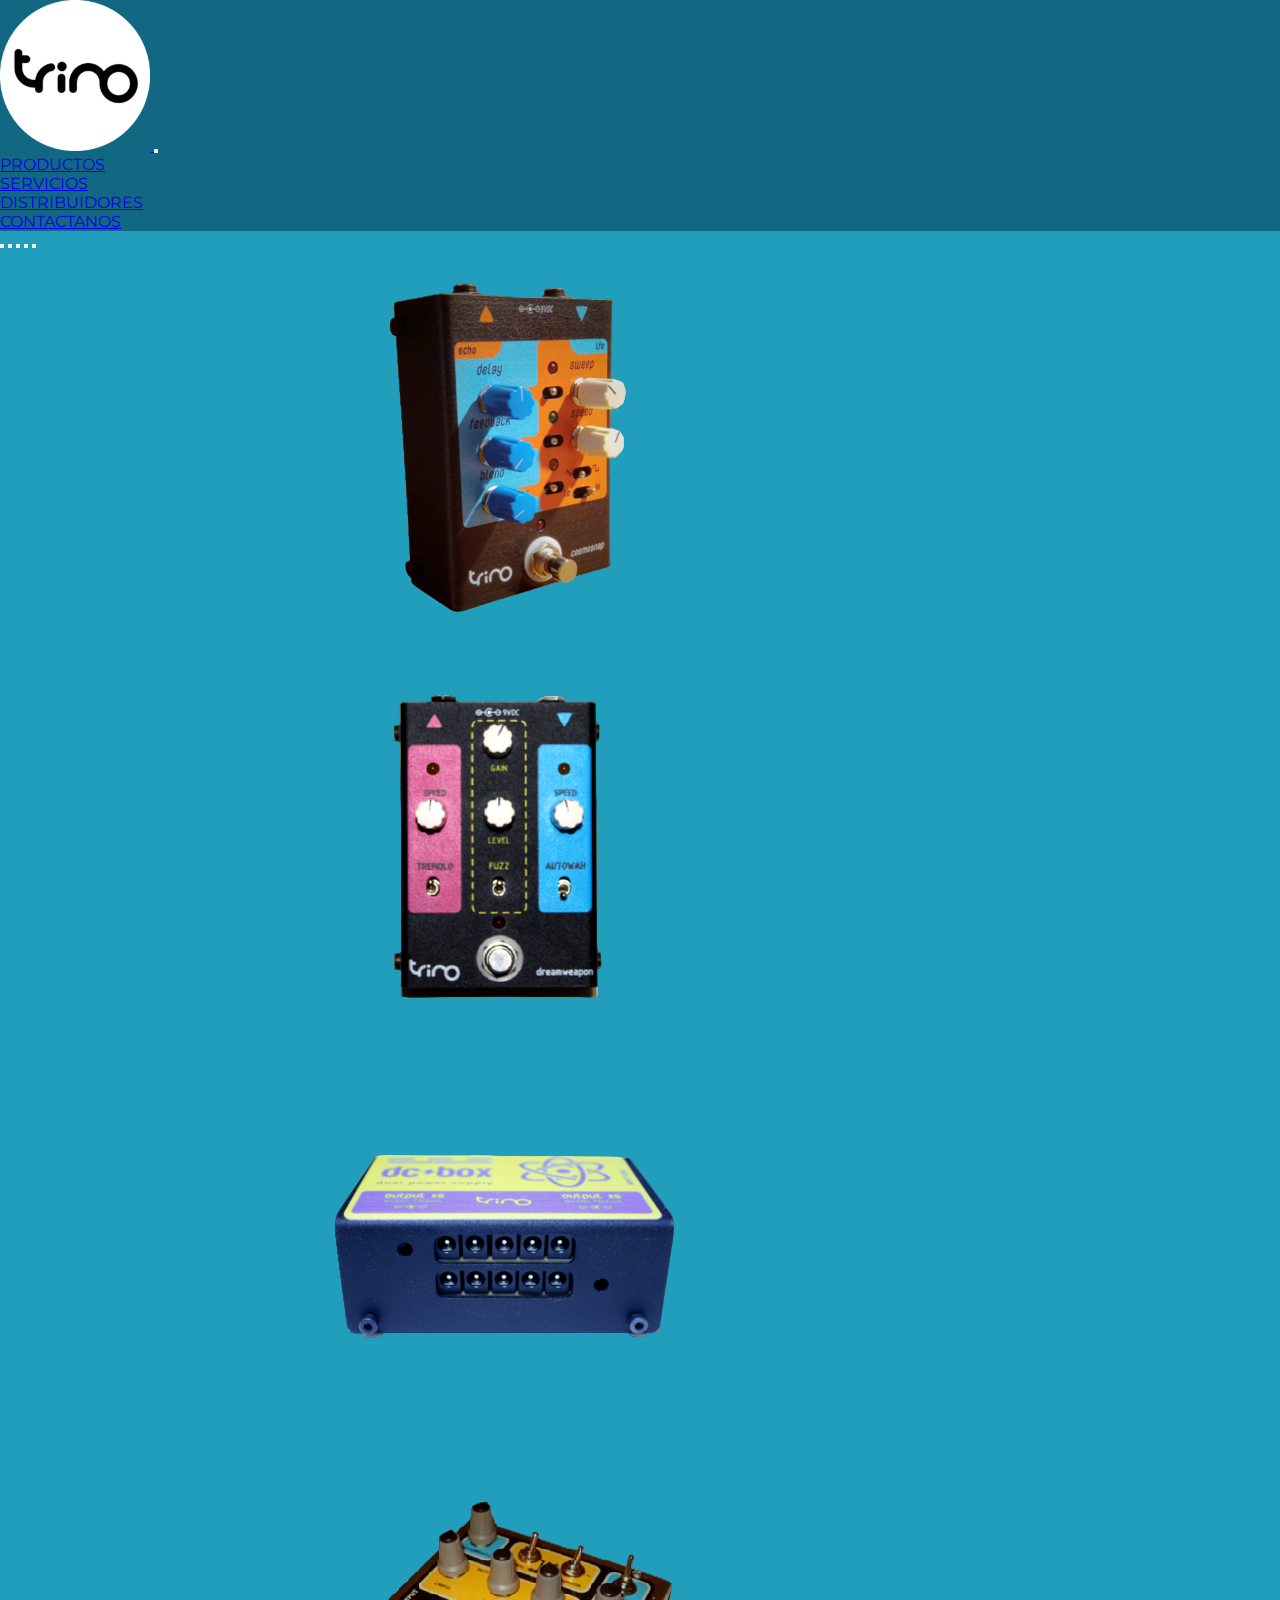
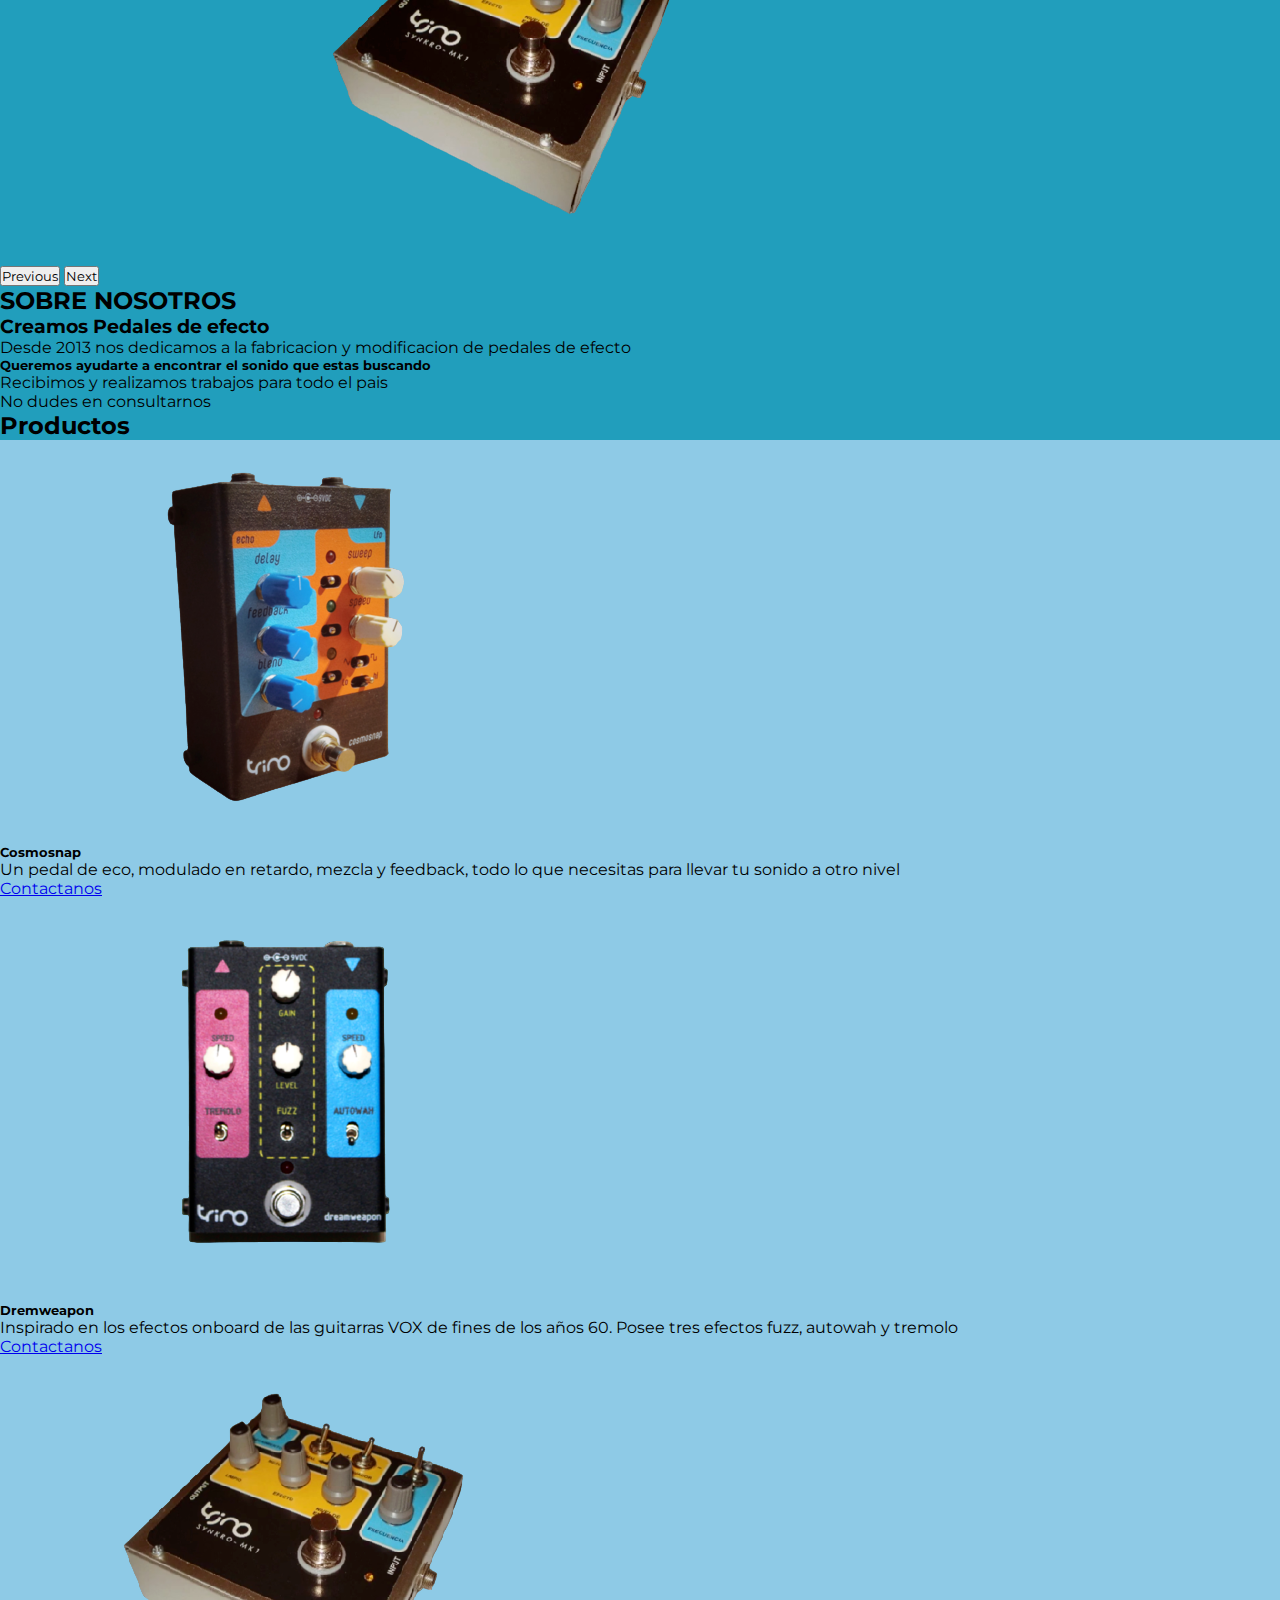
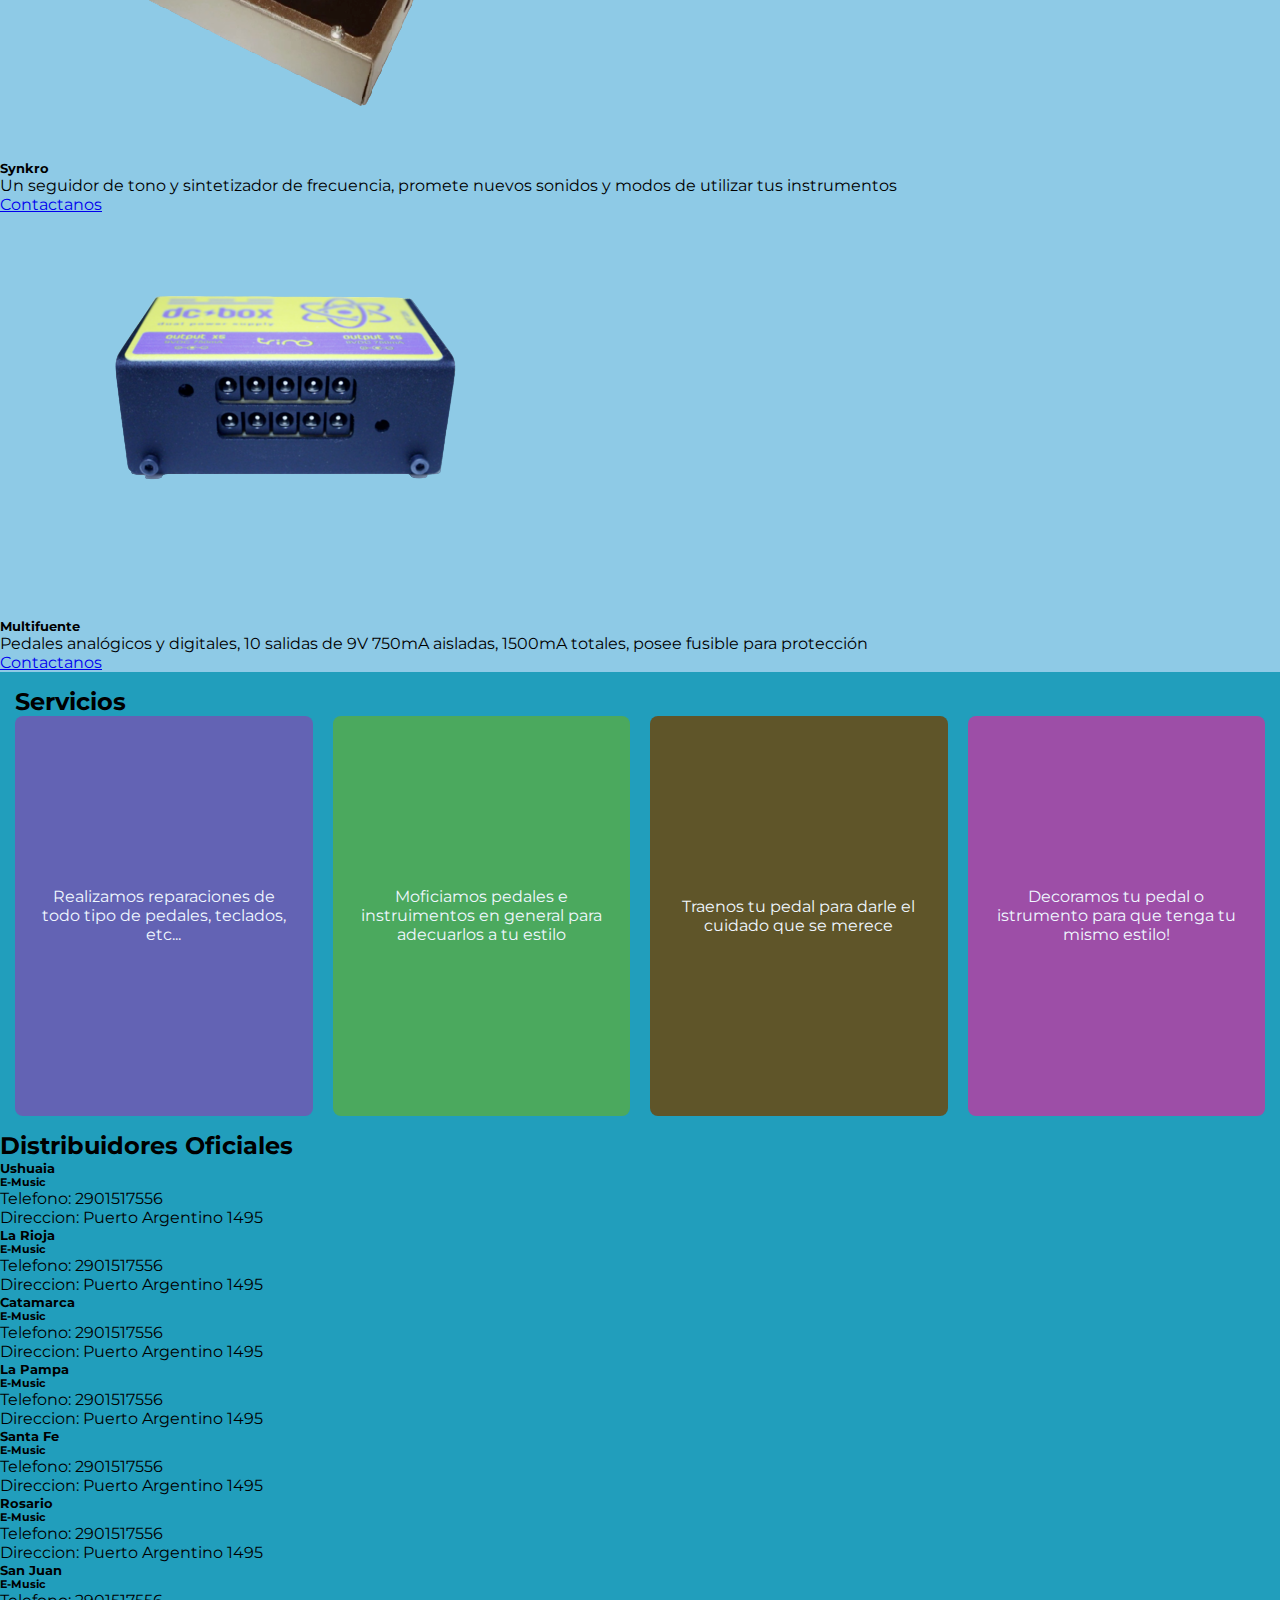
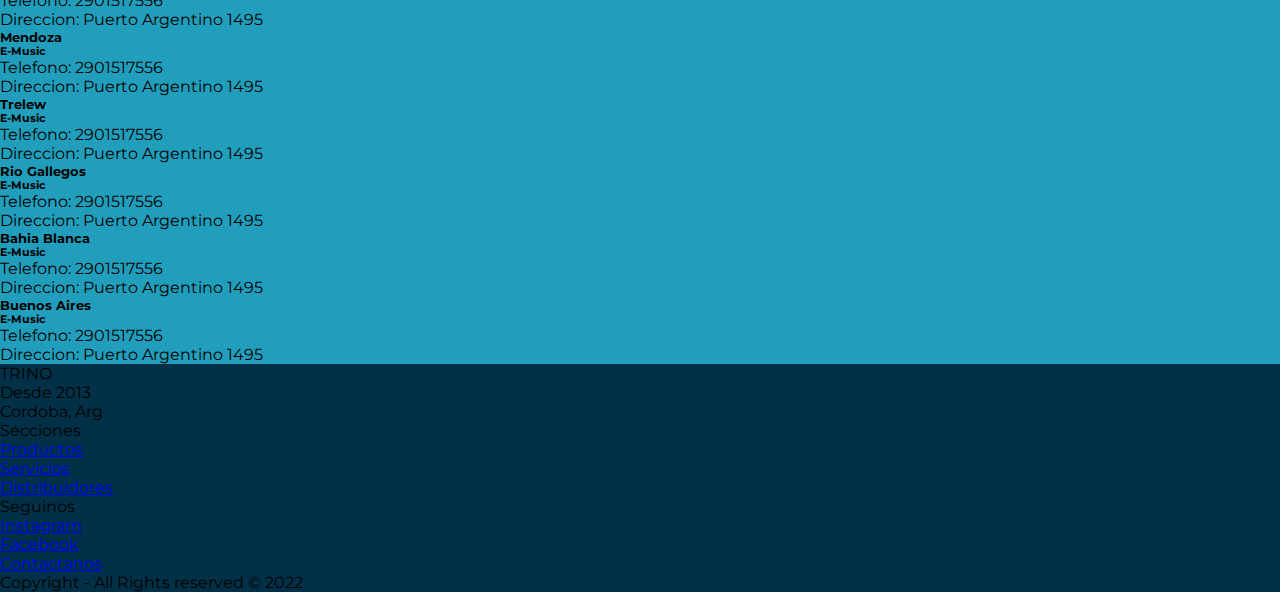
==== index.html @ 839ce7bb "Pre Entrega 2" ====
<!DOCTYPE html>
<html lang="en">
<head>
    <meta charset="UTF-8">
    <meta http-equiv="X-UA-Compatible" content="IE=edge">
    <meta name="viewport" content="width=device-width, initial-scale=1.0">
    <link rel="shortcut icon" href="./img/trino.ico" type="image/x-icon">
    <link href="https://cdn.jsdelivr.net/npm/bootstrap@5.2.3/dist/css/bootstrap.min.css" rel="stylesheet" integrity="sha384-rbsA2VBKQhggwzxH7pPCaAqO46MgnOM80zW1RWuH61DGLwZJEdK2Kadq2F9CUG65" crossorigin="anonymous">
    <link rel="stylesheet" href="https://cdnjs.cloudflare.com/ajax/libs/animate.css/4.1.1/animate.min.css"/>
    <link rel="stylesheet" href="./css/styles.css">
    <title>TRINO</title>
</head>
<body>
    <header>
    <!-- NAVBAR -->
        <nav class="navbar navbar-expand-md navbar-dark" style="background-color: #126782;">
            <div class="container-fluid">
                <a 
                    class="navbar-brand animate__animated animate__tada"  
                    data-aos="flip-down" href="./index.html">
                    <img src="./img/trino.ico" alt="Inicio" width="150px">
                </a>
                <button class="navbar-toggler" 
                        type="button" data-bs-toggle="collapse" 
                        data-bs-target="#navbarNav" 
                        aria-controls="navbarNav" 
                        aria-expanded="false" 
                        aria-label="Toggle navigation">
                    <span class="navbar-toggler-icon"></span>
                </button>
                <div class="collapse navbar-collapse" id="navbarNav">
                    <ul class="navbar-nav">
                        <li class="nav-item nbh">
                            <a class="nav-link" href="#productos">PRODUCTOS</a>
                        </li>
                        <li class="nav-item nbh">
                            <a class="nav-link" href="#servicios">SERVICIOS</a>
                        </li>
                        <li class="nav-item nbh">
                            <a class="nav-link" href="#distribuidores">DISTRIBUIDORES</a>
                        </li>
                        <li class="nav-item nbh">
                            <a class="nav-link" href="./pages/contacto.html">CONTACTANOS</a>
                        </li>
                    </ul>
                </div>
            </div>
        </nav>
    </header>
    <main class="container-fluid" style="background-color: #219EBC;">
    <!-- NOSOTROS -->
        <div id="carouselExampleIndicators" class="carousel slide container-fluid" data-bs-ride="true">
            <div class="carousel-indicators">
                <button type="button" 
                    data-bs-target="#carouselExampleIndicators" data-bs-slide-to="0" class="active" aria-current="true" aria-label="Slide 1">
                </button>
                <button type="button" data-bs-target="#carouselExampleIndicators" data-bs-slide-to="1" aria-label="Slide 2">
                </button>
                <button type="button" data-bs-target="#carouselExampleIndicators" data-bs-slide-to="2" aria-label="Slide 3">
                </button>
                <button type="button" data-bs-target="#carouselExampleIndicators" data-bs-slide-to="3" aria-label="Slide 4">
                </button>
                <button type="button" data-bs-target="#carouselExampleIndicators" data-bs-slide-to="4" aria-label="Slide 5">
                </button>
            </div>
            <div class="carousel-inner">
                <div class="carousel-item active">
                    <img src="./img/caru1.png" class="d-block w-100" alt="Pedal Cosmosnap">
                </div>
                <div class="carousel-item">
                    <img src="./img/caru2.png" class="d-block w-100" alt="Pedal Wreamweapon">
                </div>
                <div class="carousel-item">
                    <img src="./img/caru3.png" class="d-block w-100" alt="Multifuente">
                </div>
                <div class="carousel-item">
                    <img src="./img/caru4.png" class="d-block w-100" alt="Pedal Synkro">
                </div>
            </div>
            <button 
                class="carousel-control-prev" 
                type="button" 
                data-bs-target="#carouselExampleIndicators" 
                data-bs-slide="prev">
                <span 
                    class="carousel-control-prev-icon" 
                    aria-hidden="true">
                </span>
                <span class="visually-hidden">Previous</span>
            </button>
            <button 
                class="carousel-control-next" 
                type="button" 
                data-bs-target="#carouselExampleIndicators" 
                data-bs-slide="next">
                <span 
                    class="carousel-control-next-icon" 
                    aria-hidden="true">
                </span>
                <span class="visually-hidden">Next</span>
            </button>
        </div>
        <!-- NOSOTROS -->
        <div  class="text-center text-white" style="background-color: #219EBC;">
            <h2>SOBRE NOSOTROS</h2>
            <h3>Creamos Pedales de efecto</h3>
            <p>Desde 2013 nos dedicamos a la fabricacion y modificacion de pedales de efecto</p>
            <h5>Queremos ayudarte a encontrar el sonido que estas buscando</h5>
            <p>Recibimos y realizamos trabajos para todo el pais</p>
            <p>No dudes en consultarnos</p>
        </div>
    </main>
    <!-- PRODUCTOS -->
    <section id="productos" class="container-fluid mt-5 text-white" style="background-color: #219EBC;">
        <h2 class="text-center">Productos</h2>
        <div class="row mt-3">
            <div class="col-lg-3 col-md-6 col-sm-12 mb-3">
                <div class="card h-100 box">
                    <img src="./img/cosmosnap.png" class="card-img-top" alt="pedal cosmosnap">
                    <div class="card-body">
                        <h5 class="card-title text-center">Cosmosnap</h5>
                        <p class="card-text">Un pedal de eco, modulado en retardo, mezcla y feedback, todo lo que necesitas para llevar tu sonido a otro nivel</p>
                        <a href="./pages/contacto.html" class="btn btn-primary">Contactanos</a>
                    </div>
                </div>
            </div>
            <div class="col-lg-3 col-md-6 col-sm-12 mb-3">
                <div class="card h-100 box">
                    <img src="./img/dreamweapon.png" class="card-img-top" alt="pedal dreamweapon">
                    <div class="card-body">
                        <h5 class="card-title text-center">Dremweapon</h5>
                        <p class="card-text">Inspirado en los efectos onboard de las guitarras VOX de fines de los años 60. Posee tres efectos fuzz, autowah y tremolo</p>
                        <a href="./pages/contacto.html" class="btn btn-primary">Contactanos</a>
                    </div>
                </div>
            </div>
            <div class="col-lg-3 col-md-6 col-sm-12 mb-3">
                <div class="card h-100 box">
                    <img src="./img/synkro.png" class="card-img-top" alt="pedal synkro">
                    <div class="card-body">
                        <h5 class="card-title text-center">Synkro</h5>
                        <p class="card-text">Un seguidor de tono y sintetizador de frecuencia, promete nuevos sonidos y modos de utilizar tus instrumentos</p>
                        <a href="./pages/contacto.html" class="btn btn-primary">Contactanos</a>
                    </div>
                </div>
            </div>
            <div class="col-lg-3 col-md-6 col-sm-12 mb-3">
                <div class="card h-100 box">
                    <img src="./img/multifuente.png" class="card-img-top" alt="pedal cosmosnap">
                    <div class="card-body">
                        <h5 class="card-title text-center">Multifuente</h5>
                        <p class="card-text">Pedales analógicos y digitales, 10 salidas de 9V 750mA aisladas, 1500mA totales, posee fusible para protección</p>
                        <a href="./pages/contacto.html" class="btn btn-primary">Contactanos</a>
                    </div>
                </div>
            </div>
        </div>
    </section>

    <!-- SERVICIOS -->
    <section id="servicios" style="background-color: #219EBC;">
        <h2 class="text-center mt-5 mb-4 text-white">Servicios</h2>
        <div class="contenedor">
            <div class="reparacion serv">
                <P class="serv">Realizamos reparaciones de todo tipo de pedales, teclados, etc...</P>
            </div>
            <div class="modificacion serv">
                <p class="serv">Moficiamos pedales e instruimentos en general para adecuarlos a tu estilo</p>
            </div>
            <div class="mantenimiento serv">
                <p class="serv">Traenos tu pedal para darle el cuidado que se merece</p>
            </div>
            <div class="customizacion serv">
                <p class="serv">Decoramos tu pedal o istrumento para que tenga tu mismo estilo!</p>
            </div>
        </div>
    </section>
    <!-- DISTRIBUIDORES -->
    <section id="distribuidores" class="container-fluid mt-5" style="background-color: #219EBC;">
        <h2 class="text-center text-white">Distribuidores Oficiales</h2>
        <div class="row mt-3">
            <div class="col-lg-3 col-md-4 col-sm-6 mb-3">
                <div class="card distri">
                    <div class="card-body">
                        <h5 class="card-title mb-4  text-center">Ushuaia</h5>
                        <h6 class="card-subtitle mb-4 text-muted text-center">E-Music</h6>
                        <p class="card-text">Telefono: 2901517556</p>
                        <p class="card-text">Direccion: Puerto Argentino 1495</p>
                    </div>
                </div>
            </div>
            <div class="col-lg-3 col-md-4 col-sm-6 mb-3">
                <div class="card">
                    <div class="card-body">
                        <h5 class="card-title mb-4  text-center">La Rioja</h5>
                        <h6 class="card-subtitle mb-4 text-muted text-center">E-Music</h6>
                        <p class="card-text">Telefono: 2901517556</p>
                        <p class="card-text">Direccion: Puerto Argentino 1495</p>
                    </div>
                </div>
            </div>
            <div class="col-lg-3 col-md-4 col-sm-6 mb-3">
                <div class="card">
                    <div class="card-body">
                        <h5 class="card-title mb-4  text-center">Catamarca</h5>
                        <h6 class="card-subtitle mb-4 text-muted text-center">E-Music</h6>
                        <p class="card-text">Telefono: 2901517556</p>
                        <p class="card-text">Direccion: Puerto Argentino 1495</p>
                    </div>
                </div>
            </div>
            <div class="col-lg-3 col-md-4 col-sm-6 mb-3">
                <div class="card">
                    <div class="card-body">
                        <h5 class="card-title mb-4  text-center">La Pampa</h5>
                        <h6 class="card-subtitle mb-4 text-muted text-center">E-Music</h6>
                        <p class="card-text">Telefono: 2901517556</p>
                        <p class="card-text">Direccion: Puerto Argentino 1495</p>
                    </div>
                </div>
            </div>
            <div class="col-lg-3 col-md-4 col-sm-6 mb-3">
                <div class="card">
                    <div class="card-body">
                        <h5 class="card-title mb-4  text-center">Santa Fe</h5>
                        <h6 class="card-subtitle mb-4 text-muted text-center">E-Music</h6>
                        <p class="card-text">Telefono: 2901517556</p>
                        <p class="card-text">Direccion: Puerto Argentino 1495</p>
                    </div>
                </div>
            </div>
            <div class="col-lg-3 col-md-4 col-sm-6 mb-3">
                <div class="card">
                    <div class="card-body">
                        <h5 class="card-title mb-4  text-center">Rosario</h5>
                        <h6 class="card-subtitle mb-4 text-muted text-center">E-Music</h6>
                        <p class="card-text">Telefono: 2901517556</p>
                        <p class="card-text">Direccion: Puerto Argentino 1495</p>
                    </div>
                </div>
            </div>
            <div class="col-lg-3 col-md-4 col-sm-6 mb-3">
                <div class="card">
                    <div class="card-body">
                        <h5 class="card-title mb-4  text-center">San Juan</h5>
                        <h6 class="card-subtitle mb-4 text-muted text-center">E-Music</h6>
                        <p class="card-text">Telefono: 2901517556</p>
                        <p class="card-text">Direccion: Puerto Argentino 1495</p>
                    </div>
                </div>
            </div>
            <div class="col-lg-3 col-md-4 col-sm-6 mb-3">
                <div class="card">
                    <div class="card-body">
                        <h5 class="card-title mb-4  text-center">Mendoza</h5>
                        <h6 class="card-subtitle mb-4 text-muted text-center">E-Music</h6>
                        <p class="card-text">Telefono: 2901517556</p>
                        <p class="card-text">Direccion: Puerto Argentino 1495</p>
                    </div>
                </div>
            </div>
            <div class="col-lg-3 col-md-4 col-sm-6 mb-3">
                <div class="card">
                    <div class="card-body">
                        <h5 class="card-title mb-4  text-center">Trelew</h5>
                        <h6 class="card-subtitle mb-4 text-muted text-center">E-Music</h6>
                        <p class="card-text">Telefono: 2901517556</p>
                        <p class="card-text">Direccion: Puerto Argentino 1495</p>
                    </div>
                </div>
            </div>
            <div class="col-lg-3 col-md-4 col-sm-6 mb-3">
                <div class="card">
                    <div class="card-body">
                        <h5 class="card-title mb-4  text-center">Rio Gallegos</h5>
                        <h6 class="card-subtitle mb-4 text-muted text-center">E-Music</h6>
                        <p class="card-text">Telefono: 2901517556</p>
                        <p class="card-text">Direccion: Puerto Argentino 1495</p>
                    </div>
                </div>
            </div>
            <div class="col-lg-3 col-md-4 col-sm-6 mb-3">
                <div class="card">
                    <div class="card-body">
                        <h5 class="card-title mb-4  text-center">Bahia Blanca</h5>
                        <h6 class="card-subtitle mb-4 text-muted text-center">E-Music</h6>
                        <p class="card-text">Telefono: 2901517556</p>
                        <p class="card-text">Direccion: Puerto Argentino 1495</p>
                    </div>
                </div>
            </div>
            <div class="col-lg-3 col-md-4 col-sm-6 mb-3">
                <div class="card">
                    <div class="card-body">
                        <h5 class="card-title mb-4  text-center">Buenos Aires</h5>
                        <h6 class="card-subtitle mb-4 text-muted text-center">E-Music</h6>
                        <p class="card-text">Telefono: 2901517556</p>
                        <p class="card-text">Direccion: Puerto Argentino 1495</p>
                    </div>
                </div>
            </div>
        </div>
    </section>
    <!-- FOOTER -->
    <footer>
        <div class="container-fluid mt-5">
            <div class="row p-5 pb-4 text-white" style="background-color: #023047;">
                <div class="col-xs-12 col-md-6 col-lg-3">
                    <p class="h2">TRINO</p>
                    <p class="text-secondary">Desde 2013</p>
                    <p class="text-secondary">Cordoba, Arg</p>
                </div>
                <div class="col-xs-12 col-md-6 col-lg-3 text-center">
                    <p class="h5">Secciones</p>
                    <div class="mb-2">
                        <a class="text-secondary text-decoration-none" href="#productos">Productos</a>
                    </div>
                    <div class="mb-2">
                        <a class="text-secondary text-decoration-none" href="#servicios">Servicios</a>
                    </div>
                    <div class="mb-2">
                        <a class="text-secondary text-decoration-none" href="#distribuidores">Distribuidores</a>
                    </div>
                </div>
                <div class="col-xs-12 col-md-6 col-lg-3 text-center">
                    <p class="h5">Seguinos</p>
                    <div class="mb-2">
                        <a class="text-secondary text-decoration-none" href="https://www.instagram.com/musictrinoar/?theme=dark" target="_blank">Instagram</a>
                    </div>
                    <div class="mb-2">
                        <a class="text-secondary text-decoration-none" href="https://www.facebook.com/profile.php?id=100063581797069" target="_blank">Facebook</a>
                    </div>
                </div>
                <div class="col-xs-12 col-md-6 col-lg-3">
                    <a href="./pages/contacto.html" class="h4 text-decoration-none text-white">Contactanos</a>
                </div>
                <div class="col-xs-12 pt-3"></div>
                <p class="text-white text-center">Copyright - All Rights reserved © 2022</p>
            </div>
        </div>
    </footer>
<script 
    src="https://cdn.jsdelivr.net/npm/bootstrap@5.2.3/dist/js/bootstrap.bundle.min.js" 
    integrity="sha384-kenU1KFdBIe4zVF0s0G1M5b4hcpxyD9F7jL+jjXkk+Q2h455rYXK/7HAuoJl+0I4" 
    crossorigin="anonymous">
</script>
</body>
</html>
---- css/styles.css ----
@import url('https://fonts.googleapis.com/css2?family=Montserrat:wght@300&display=swap');
*{
    padding: 0;
    margin: 0;
    font-family: 'Montserrat', sans-serif;
    box-sizing: border-box;
}
body{
    background-color: #219EBC;
}

/* CAJAS DE LA SECCION PRODUCTOS */
.box{
    background-color: #8ECAE6;
    transition-property: all;
    transition-duration: 1s;
}
.box:hover{
    transform: scale(1.1);
}
/* ANIMACION DE LA NABVAR */
.nbh{
    background-color: #126782;
    transition-property: all;
    transition-duration: 1s;
}
.nbh:hover{
    transform: scale(1.16);
}
/* GRID AREAS */
.contenedor{
    display: grid;
    width: 100%;
    height: 400px;
    grid-template-columns: repeat(4, 1fr);
    gap: 20px;
    grid-template-areas: 
    "reparacion modificacion mantenimiento customizacion";
}
.reparacion{
    grid-area: reparacion;
    background-color: rgb(99, 99, 180);
}
.modificacion{
    grid-area: modificacion;
    background-color: rgb(75, 169, 94);
}
.mantenimiento{
    grid-area: mantenimiento;
    background-color: rgb(95, 85, 41);
}
.customizacion{
    grid-area: customizacion;
    background-color: rgb(157, 78, 167);
}
.contenedor > div {
    display: flex;
    justify-content: center;
    align-items: center;
}
.serv p{
    margin: 20px;
    text-align: center;
}
.serv {
    color: aliceblue;
    border-radius: 8px;
    transition-property: all;
    transition-duration: 1s;
}
.serv:hover{
    transform: scale(1.1);
}
#servicios{
    margin: 15px;;
}
/* MEDIA QUERIES */
@media screen and (max-width: 768px){
    .contenedor {
        grid-template-columns: 1fr 1fr;
        grid-template-rows: 1fr 1fr;
        grid-template-areas: 
        "reparacion     modificacion"
        "mantenimiento  customizacion"
        ;
    }
}
@media screen and (max-width: 576px){
    .contenedor {
        grid-template-columns: 1fr;
        grid-template-rows: repeat(4, 1fr);
        grid-template-areas: 
        "reparacion"     
        "modificacion"
        "mantenimiento"  
        "customizacion"
        ;
    }
}
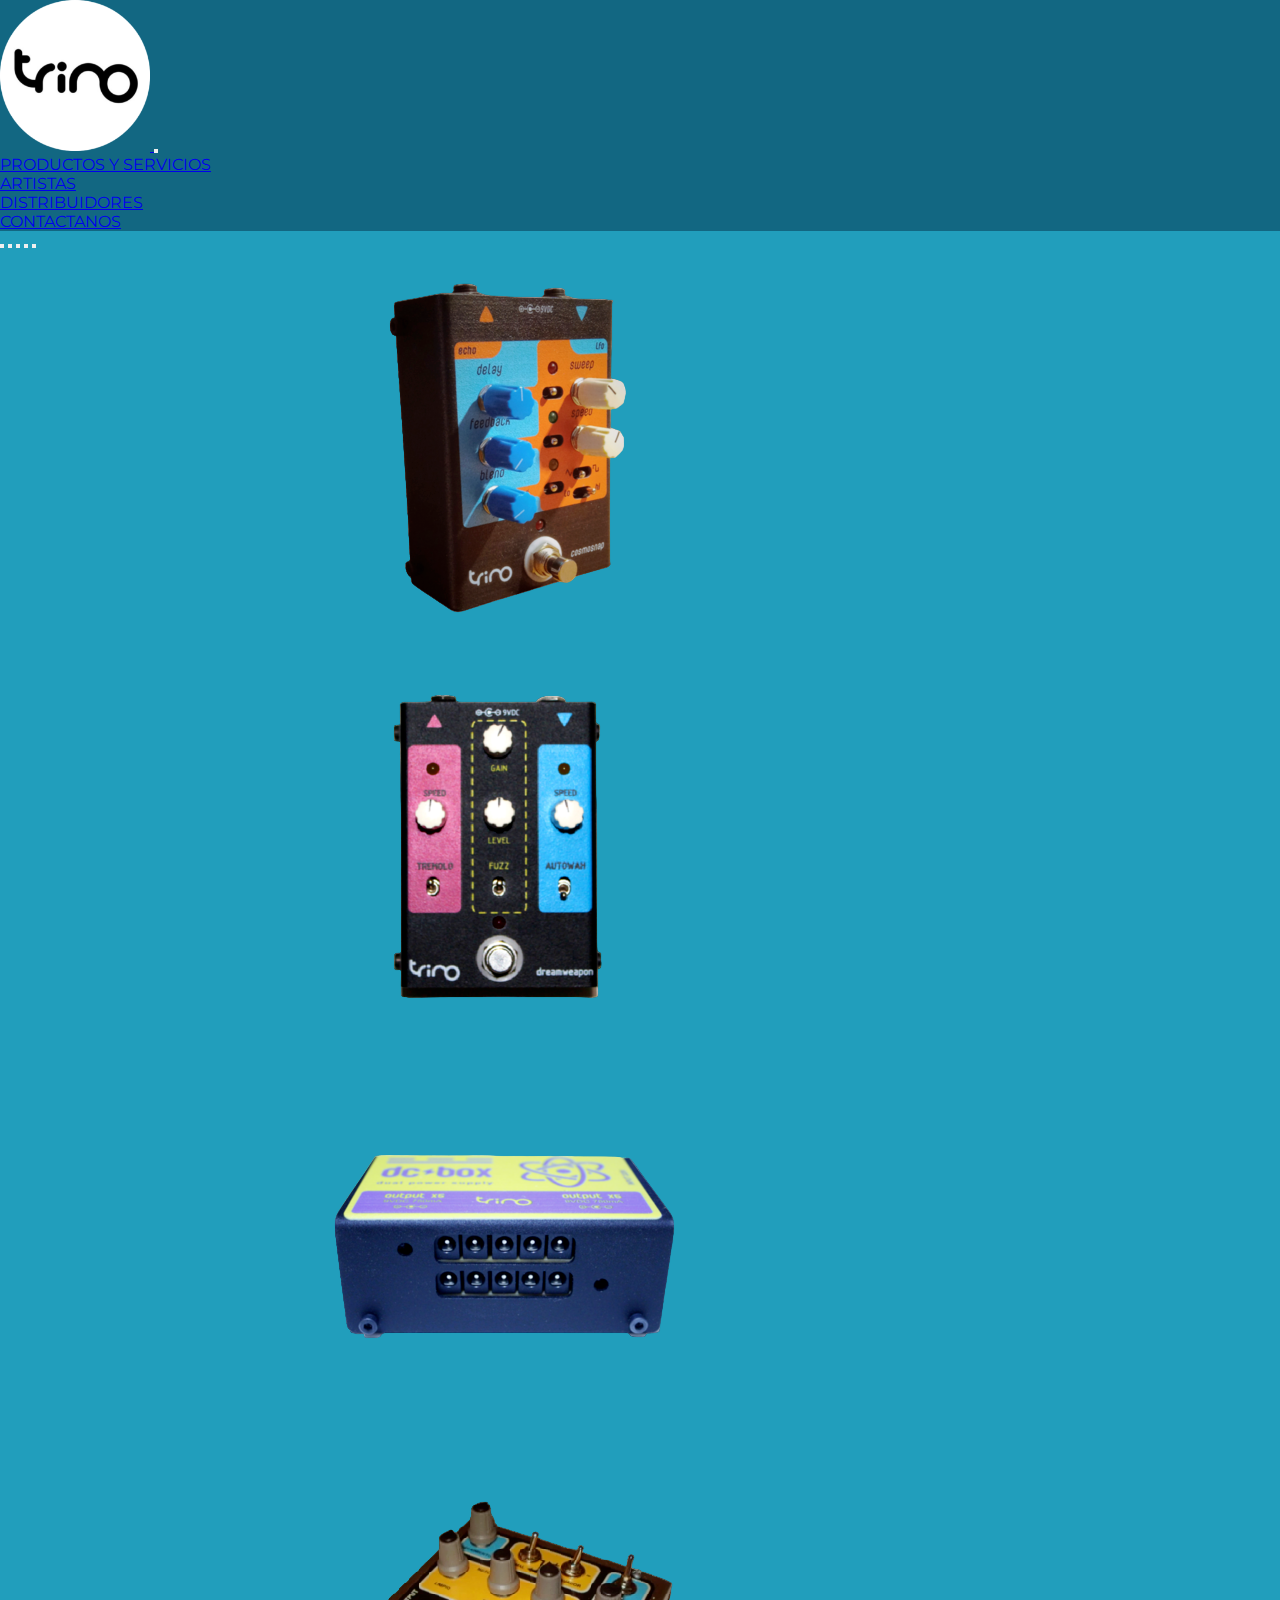
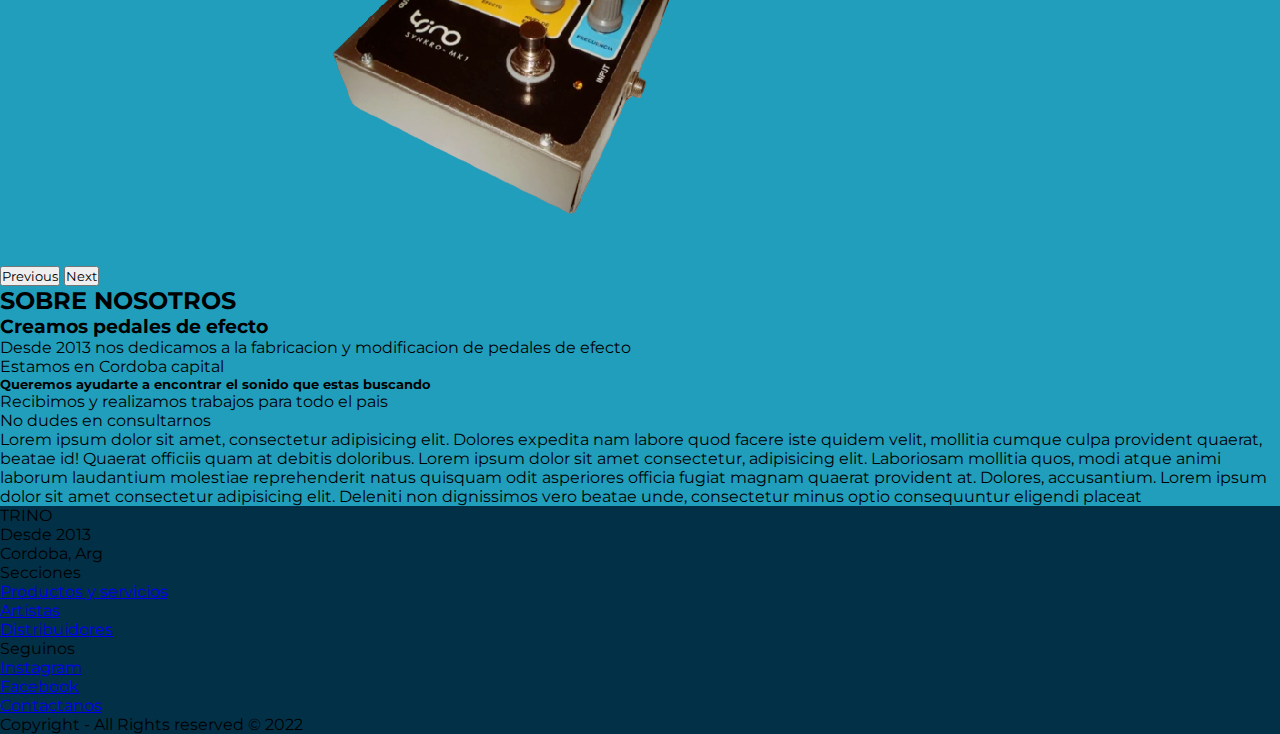
==== commit 9fe7f337: "se crearon 3 html faltantes para la pre entrega" ====
--- a/index.html
+++ b/index.html
@@ -31,13 +31,13 @@
                 <div class="collapse navbar-collapse" id="navbarNav">
                     <ul class="navbar-nav">
                         <li class="nav-item nbh">
-                            <a class="nav-link" href="#productos">PRODUCTOS</a>
+                            <a class="nav-link" href="./pages/productos.html">PRODUCTOS Y SERVICIOS</a>
                         </li>
                         <li class="nav-item nbh">
-                            <a class="nav-link" href="#servicios">SERVICIOS</a>
+                            <a class="nav-link" href="./pages/artistas.html">ARTISTAS</a>
                         </li>
                         <li class="nav-item nbh">
-                            <a class="nav-link" href="#distribuidores">DISTRIBUIDORES</a>
+                            <a class="nav-link" href="./pages/distribuidores.html">DISTRIBUIDORES</a>
                         </li>
                         <li class="nav-item nbh">
                             <a class="nav-link" href="./pages/contacto.html">CONTACTANOS</a>
@@ -48,7 +48,7 @@
         </nav>
     </header>
     <main class="container-fluid" style="background-color: #219EBC;">
-    <!-- NOSOTROS -->
+<!-- CARRUCEL -->
         <div id="carouselExampleIndicators" class="carousel slide container-fluid" data-bs-ride="true">
             <div class="carousel-indicators">
                 <button type="button" 
@@ -103,204 +103,15 @@
         <!-- NOSOTROS -->
         <div  class="text-center text-white" style="background-color: #219EBC;">
             <h2>SOBRE NOSOTROS</h2>
-            <h3>Creamos Pedales de efecto</h3>
+            <h3>Creamos pedales de efecto</h3>
             <p>Desde 2013 nos dedicamos a la fabricacion y modificacion de pedales de efecto</p>
+            <p>Estamos en Cordoba capital</p>
             <h5>Queremos ayudarte a encontrar el sonido que estas buscando</h5>
             <p>Recibimos y realizamos trabajos para todo el pais</p>
             <p>No dudes en consultarnos</p>
+            <P>Lorem ipsum dolor sit amet, consectetur adipisicing elit. Dolores expedita nam labore quod facere iste quidem velit, mollitia cumque culpa provident quaerat, beatae id! Quaerat officiis quam at debitis doloribus. Lorem ipsum dolor sit amet consectetur, adipisicing elit. Laboriosam mollitia quos, modi atque animi laborum laudantium molestiae reprehenderit natus quisquam odit asperiores officia fugiat magnam quaerat provident at. Dolores, accusantium. Lorem ipsum dolor sit amet consectetur adipisicing elit. Deleniti non dignissimos vero beatae unde, consectetur minus optio consequuntur eligendi placeat</P>
         </div>
     </main>
-    <!-- PRODUCTOS -->
-    <section id="productos" class="container-fluid mt-5 text-white" style="background-color: #219EBC;">
-        <h2 class="text-center">Productos</h2>
-        <div class="row mt-3">
-            <div class="col-lg-3 col-md-6 col-sm-12 mb-3">
-                <div class="card h-100 box">
-                    <img src="./img/cosmosnap.png" class="card-img-top" alt="pedal cosmosnap">
-                    <div class="card-body">
-                        <h5 class="card-title text-center">Cosmosnap</h5>
-                        <p class="card-text">Un pedal de eco, modulado en retardo, mezcla y feedback, todo lo que necesitas para llevar tu sonido a otro nivel</p>
-                        <a href="./pages/contacto.html" class="btn btn-primary">Contactanos</a>
-                    </div>
-                </div>
-            </div>
-            <div class="col-lg-3 col-md-6 col-sm-12 mb-3">
-                <div class="card h-100 box">
-                    <img src="./img/dreamweapon.png" class="card-img-top" alt="pedal dreamweapon">
-                    <div class="card-body">
-                        <h5 class="card-title text-center">Dremweapon</h5>
-                        <p class="card-text">Inspirado en los efectos onboard de las guitarras VOX de fines de los años 60. Posee tres efectos fuzz, autowah y tremolo</p>
-                        <a href="./pages/contacto.html" class="btn btn-primary">Contactanos</a>
-                    </div>
-                </div>
-            </div>
-            <div class="col-lg-3 col-md-6 col-sm-12 mb-3">
-                <div class="card h-100 box">
-                    <img src="./img/synkro.png" class="card-img-top" alt="pedal synkro">
-                    <div class="card-body">
-                        <h5 class="card-title text-center">Synkro</h5>
-                        <p class="card-text">Un seguidor de tono y sintetizador de frecuencia, promete nuevos sonidos y modos de utilizar tus instrumentos</p>
-                        <a href="./pages/contacto.html" class="btn btn-primary">Contactanos</a>
-                    </div>
-                </div>
-            </div>
-            <div class="col-lg-3 col-md-6 col-sm-12 mb-3">
-                <div class="card h-100 box">
-                    <img src="./img/multifuente.png" class="card-img-top" alt="pedal cosmosnap">
-                    <div class="card-body">
-                        <h5 class="card-title text-center">Multifuente</h5>
-                        <p class="card-text">Pedales analógicos y digitales, 10 salidas de 9V 750mA aisladas, 1500mA totales, posee fusible para protección</p>
-                        <a href="./pages/contacto.html" class="btn btn-primary">Contactanos</a>
-                    </div>
-                </div>
-            </div>
-        </div>
-    </section>
-
-    <!-- SERVICIOS -->
-    <section id="servicios" style="background-color: #219EBC;">
-        <h2 class="text-center mt-5 mb-4 text-white">Servicios</h2>
-        <div class="contenedor">
-            <div class="reparacion serv">
-                <P class="serv">Realizamos reparaciones de todo tipo de pedales, teclados, etc...</P>
-            </div>
-            <div class="modificacion serv">
-                <p class="serv">Moficiamos pedales e instruimentos en general para adecuarlos a tu estilo</p>
-            </div>
-            <div class="mantenimiento serv">
-                <p class="serv">Traenos tu pedal para darle el cuidado que se merece</p>
-            </div>
-            <div class="customizacion serv">
-                <p class="serv">Decoramos tu pedal o istrumento para que tenga tu mismo estilo!</p>
-            </div>
-        </div>
-    </section>
-    <!-- DISTRIBUIDORES -->
-    <section id="distribuidores" class="container-fluid mt-5" style="background-color: #219EBC;">
-        <h2 class="text-center text-white">Distribuidores Oficiales</h2>
-        <div class="row mt-3">
-            <div class="col-lg-3 col-md-4 col-sm-6 mb-3">
-                <div class="card distri">
-                    <div class="card-body">
-                        <h5 class="card-title mb-4  text-center">Ushuaia</h5>
-                        <h6 class="card-subtitle mb-4 text-muted text-center">E-Music</h6>
-                        <p class="card-text">Telefono: 2901517556</p>
-                        <p class="card-text">Direccion: Puerto Argentino 1495</p>
-                    </div>
-                </div>
-            </div>
-            <div class="col-lg-3 col-md-4 col-sm-6 mb-3">
-                <div class="card">
-                    <div class="card-body">
-                        <h5 class="card-title mb-4  text-center">La Rioja</h5>
-                        <h6 class="card-subtitle mb-4 text-muted text-center">E-Music</h6>
-                        <p class="card-text">Telefono: 2901517556</p>
-                        <p class="card-text">Direccion: Puerto Argentino 1495</p>
-                    </div>
-                </div>
-            </div>
-            <div class="col-lg-3 col-md-4 col-sm-6 mb-3">
-                <div class="card">
-                    <div class="card-body">
-                        <h5 class="card-title mb-4  text-center">Catamarca</h5>
-                        <h6 class="card-subtitle mb-4 text-muted text-center">E-Music</h6>
-                        <p class="card-text">Telefono: 2901517556</p>
-                        <p class="card-text">Direccion: Puerto Argentino 1495</p>
-                    </div>
-                </div>
-            </div>
-            <div class="col-lg-3 col-md-4 col-sm-6 mb-3">
-                <div class="card">
-                    <div class="card-body">
-                        <h5 class="card-title mb-4  text-center">La Pampa</h5>
-                        <h6 class="card-subtitle mb-4 text-muted text-center">E-Music</h6>
-                        <p class="card-text">Telefono: 2901517556</p>
-                        <p class="card-text">Direccion: Puerto Argentino 1495</p>
-                    </div>
-                </div>
-            </div>
-            <div class="col-lg-3 col-md-4 col-sm-6 mb-3">
-                <div class="card">
-                    <div class="card-body">
-                        <h5 class="card-title mb-4  text-center">Santa Fe</h5>
-                        <h6 class="card-subtitle mb-4 text-muted text-center">E-Music</h6>
-                        <p class="card-text">Telefono: 2901517556</p>
-                        <p class="card-text">Direccion: Puerto Argentino 1495</p>
-                    </div>
-                </div>
-            </div>
-            <div class="col-lg-3 col-md-4 col-sm-6 mb-3">
-                <div class="card">
-                    <div class="card-body">
-                        <h5 class="card-title mb-4  text-center">Rosario</h5>
-                        <h6 class="card-subtitle mb-4 text-muted text-center">E-Music</h6>
-                        <p class="card-text">Telefono: 2901517556</p>
-                        <p class="card-text">Direccion: Puerto Argentino 1495</p>
-                    </div>
-                </div>
-            </div>
-            <div class="col-lg-3 col-md-4 col-sm-6 mb-3">
-                <div class="card">
-                    <div class="card-body">
-                        <h5 class="card-title mb-4  text-center">San Juan</h5>
-                        <h6 class="card-subtitle mb-4 text-muted text-center">E-Music</h6>
-                        <p class="card-text">Telefono: 2901517556</p>
-                        <p class="card-text">Direccion: Puerto Argentino 1495</p>
-                    </div>
-                </div>
-            </div>
-            <div class="col-lg-3 col-md-4 col-sm-6 mb-3">
-                <div class="card">
-                    <div class="card-body">
-                        <h5 class="card-title mb-4  text-center">Mendoza</h5>
-                        <h6 class="card-subtitle mb-4 text-muted text-center">E-Music</h6>
-                        <p class="card-text">Telefono: 2901517556</p>
-                        <p class="card-text">Direccion: Puerto Argentino 1495</p>
-                    </div>
-                </div>
-            </div>
-            <div class="col-lg-3 col-md-4 col-sm-6 mb-3">
-                <div class="card">
-                    <div class="card-body">
-                        <h5 class="card-title mb-4  text-center">Trelew</h5>
-                        <h6 class="card-subtitle mb-4 text-muted text-center">E-Music</h6>
-                        <p class="card-text">Telefono: 2901517556</p>
-                        <p class="card-text">Direccion: Puerto Argentino 1495</p>
-                    </div>
-                </div>
-            </div>
-            <div class="col-lg-3 col-md-4 col-sm-6 mb-3">
-                <div class="card">
-                    <div class="card-body">
-                        <h5 class="card-title mb-4  text-center">Rio Gallegos</h5>
-                        <h6 class="card-subtitle mb-4 text-muted text-center">E-Music</h6>
-                        <p class="card-text">Telefono: 2901517556</p>
-                        <p class="card-text">Direccion: Puerto Argentino 1495</p>
-                    </div>
-                </div>
-            </div>
-            <div class="col-lg-3 col-md-4 col-sm-6 mb-3">
-                <div class="card">
-                    <div class="card-body">
-                        <h5 class="card-title mb-4  text-center">Bahia Blanca</h5>
-                        <h6 class="card-subtitle mb-4 text-muted text-center">E-Music</h6>
-                        <p class="card-text">Telefono: 2901517556</p>
-                        <p class="card-text">Direccion: Puerto Argentino 1495</p>
-                    </div>
-                </div>
-            </div>
-            <div class="col-lg-3 col-md-4 col-sm-6 mb-3">
-                <div class="card">
-                    <div class="card-body">
-                        <h5 class="card-title mb-4  text-center">Buenos Aires</h5>
-                        <h6 class="card-subtitle mb-4 text-muted text-center">E-Music</h6>
-                        <p class="card-text">Telefono: 2901517556</p>
-                        <p class="card-text">Direccion: Puerto Argentino 1495</p>
-                    </div>
-                </div>
-            </div>
-        </div>
-    </section>
     <!-- FOOTER -->
     <footer>
         <div class="container-fluid mt-5">
@@ -310,19 +121,19 @@
                     <p class="text-secondary">Desde 2013</p>
                     <p class="text-secondary">Cordoba, Arg</p>
                 </div>
-                <div class="col-xs-12 col-md-6 col-lg-3 text-center">
+                <div class="col-xs-12 col-md-6 col-lg-3">
                     <p class="h5">Secciones</p>
                     <div class="mb-2">
-                        <a class="text-secondary text-decoration-none" href="#productos">Productos</a>
+                        <a class="text-secondary text-decoration-none" href="./pages/productos.html">Productos y servicios</a>
                     </div>
                     <div class="mb-2">
-                        <a class="text-secondary text-decoration-none" href="#servicios">Servicios</a>
+                        <a class="text-secondary text-decoration-none" href="./pages/artistas.html">Artistas</a>
                     </div>
                     <div class="mb-2">
-                        <a class="text-secondary text-decoration-none" href="#distribuidores">Distribuidores</a>
+                        <a class="text-secondary text-decoration-none" href="./pages/distribuidores.html">Distribuidores</a>
                     </div>
                 </div>
-                <div class="col-xs-12 col-md-6 col-lg-3 text-center">
+                <div class="col-xs-12 col-md-6 col-lg-3">
                     <p class="h5">Seguinos</p>
                     <div class="mb-2">
                         <a class="text-secondary text-decoration-none" href="https://www.instagram.com/musictrinoar/?theme=dark" target="_blank">Instagram</a>
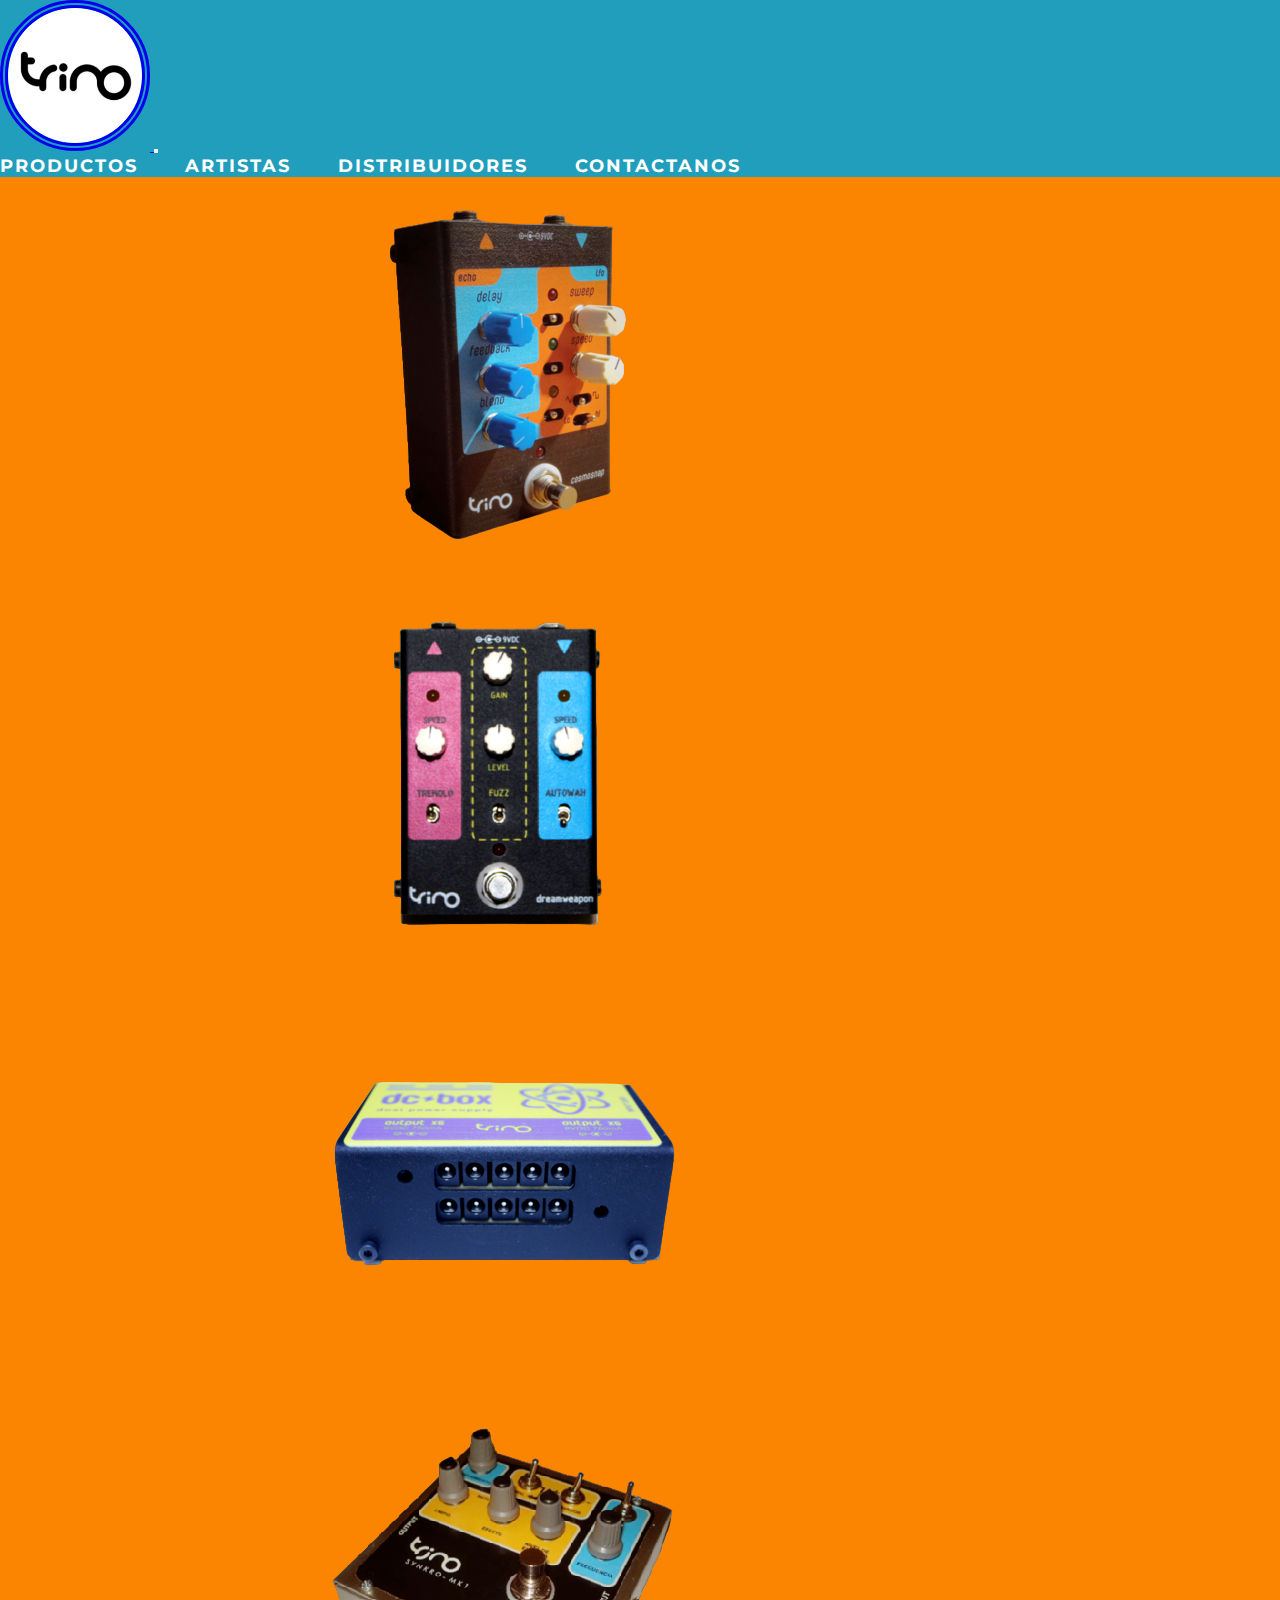
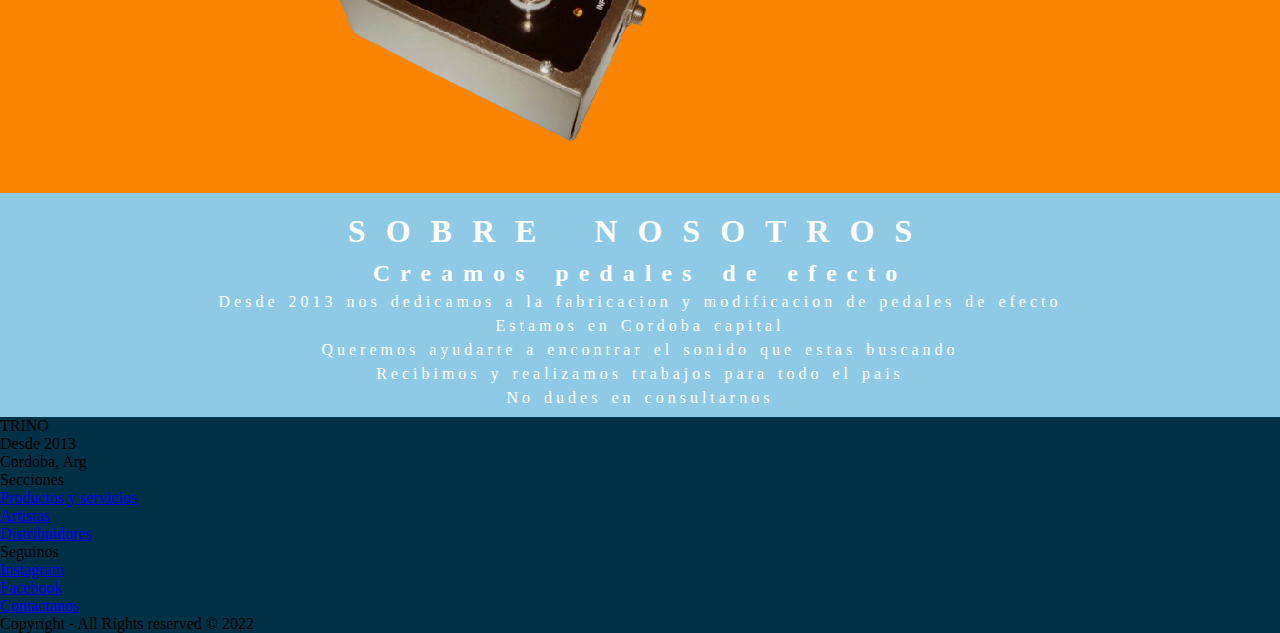
==== commit 8b0b744a: "se actaulizo css y estilos de los html" ====
--- a/index.html
+++ b/index.html
@@ -8,12 +8,14 @@
     <link href="https://cdn.jsdelivr.net/npm/bootstrap@5.2.3/dist/css/bootstrap.min.css" rel="stylesheet" integrity="sha384-rbsA2VBKQhggwzxH7pPCaAqO46MgnOM80zW1RWuH61DGLwZJEdK2Kadq2F9CUG65" crossorigin="anonymous">
     <link rel="stylesheet" href="https://cdnjs.cloudflare.com/ajax/libs/animate.css/4.1.1/animate.min.css"/>
     <link rel="stylesheet" href="./css/styles.css">
-    <title>TRINO</title>
+    <title>TRINO - Inicio</title>
+    <meta name="description" content="Creamos el pedal de efecto que de tus sueños.">
+    <meta name="keywords" content="Pedales, Efecto, Cordoba, Argentina">
 </head>
 <body>
     <header>
-    <!-- NAVBAR -->
-        <nav class="navbar navbar-expand-md navbar-dark" style="background-color: #126782;">
+        <!-- NAVBAR -->
+        <nav class="navbar navbar-expand-md p-4">
             <div class="container-fluid">
                 <a 
                     class="navbar-brand animate__animated animate__tada"  
@@ -29,92 +31,56 @@
                     <span class="navbar-toggler-icon"></span>
                 </button>
                 <div class="collapse navbar-collapse" id="navbarNav">
-                    <ul class="navbar-nav">
-                        <li class="nav-item nbh">
-                            <a class="nav-link" href="./pages/productos.html">PRODUCTOS Y SERVICIOS</a>
+                    <ul>
+                        <li>
+                            <a href="./pages/productos.html">PRODUCTOS</a>
                         </li>
-                        <li class="nav-item nbh">
-                            <a class="nav-link" href="./pages/artistas.html">ARTISTAS</a>
+                        <li>
+                            <a href="./pages/artistas.html">ARTISTAS</a>
                         </li>
-                        <li class="nav-item nbh">
-                            <a class="nav-link" href="./pages/distribuidores.html">DISTRIBUIDORES</a>
+                        <li>
+                            <a href="./pages/distribuidores.html">DISTRIBUIDORES</a>
                         </li>
-                        <li class="nav-item nbh">
-                            <a class="nav-link" href="./pages/contacto.html">CONTACTANOS</a>
+                        <li>
+                            <a href="./pages/contacto.html">CONTACTANOS</a>
                         </li>
                     </ul>
                 </div>
             </div>
         </nav>
     </header>
-    <main class="container-fluid" style="background-color: #219EBC;">
-<!-- CARRUCEL -->
-        <div id="carouselExampleIndicators" class="carousel slide container-fluid" data-bs-ride="true">
-            <div class="carousel-indicators">
-                <button type="button" 
-                    data-bs-target="#carouselExampleIndicators" data-bs-slide-to="0" class="active" aria-current="true" aria-label="Slide 1">
-                </button>
-                <button type="button" data-bs-target="#carouselExampleIndicators" data-bs-slide-to="1" aria-label="Slide 2">
-                </button>
-                <button type="button" data-bs-target="#carouselExampleIndicators" data-bs-slide-to="2" aria-label="Slide 3">
-                </button>
-                <button type="button" data-bs-target="#carouselExampleIndicators" data-bs-slide-to="3" aria-label="Slide 4">
-                </button>
-                <button type="button" data-bs-target="#carouselExampleIndicators" data-bs-slide-to="4" aria-label="Slide 5">
-                </button>
-            </div>
+
+    <main>
+        <div id="carouselExampleSlidesOnly" class="carousel slide" data-bs-ride="carousel" style="background-color: #FB8500;">
             <div class="carousel-inner">
                 <div class="carousel-item active">
-                    <img src="./img/caru1.png" class="d-block w-100" alt="Pedal Cosmosnap">
+                    <img src="./img/caru1.png" class="d-block w-100" alt="...">
                 </div>
                 <div class="carousel-item">
-                    <img src="./img/caru2.png" class="d-block w-100" alt="Pedal Wreamweapon">
+                    <img src="./img/caru2.png" class="d-block w-100" alt="...">
                 </div>
                 <div class="carousel-item">
-                    <img src="./img/caru3.png" class="d-block w-100" alt="Multifuente">
+                    <img src="./img/caru3.png" class="d-block w-100" alt="...">
                 </div>
                 <div class="carousel-item">
-                    <img src="./img/caru4.png" class="d-block w-100" alt="Pedal Synkro">
+                    <img src="./img/caru4.png" class="d-block w-100" alt="...">
                 </div>
             </div>
-            <button 
-                class="carousel-control-prev" 
-                type="button" 
-                data-bs-target="#carouselExampleIndicators" 
-                data-bs-slide="prev">
-                <span 
-                    class="carousel-control-prev-icon" 
-                    aria-hidden="true">
-                </span>
-                <span class="visually-hidden">Previous</span>
-            </button>
-            <button 
-                class="carousel-control-next" 
-                type="button" 
-                data-bs-target="#carouselExampleIndicators" 
-                data-bs-slide="next">
-                <span 
-                    class="carousel-control-next-icon" 
-                    aria-hidden="true">
-                </span>
-                <span class="visually-hidden">Next</span>
-            </button>
         </div>
-        <!-- NOSOTROS -->
-        <div  class="text-center text-white" style="background-color: #219EBC;">
-            <h2>SOBRE NOSOTROS</h2>
-            <h3>Creamos pedales de efecto</h3>
+
+        <div class="nosotros">
+            <h1>sobre nosotros</h1>
+            <h2>Creamos pedales de efecto</h2>
             <p>Desde 2013 nos dedicamos a la fabricacion y modificacion de pedales de efecto</p>
             <p>Estamos en Cordoba capital</p>
-            <h5>Queremos ayudarte a encontrar el sonido que estas buscando</h5>
+            <p>Queremos ayudarte a encontrar el sonido que estas buscando</h5>
             <p>Recibimos y realizamos trabajos para todo el pais</p>
             <p>No dudes en consultarnos</p>
-            <P>Lorem ipsum dolor sit amet, consectetur adipisicing elit. Dolores expedita nam labore quod facere iste quidem velit, mollitia cumque culpa provident quaerat, beatae id! Quaerat officiis quam at debitis doloribus. Lorem ipsum dolor sit amet consectetur, adipisicing elit. Laboriosam mollitia quos, modi atque animi laborum laudantium molestiae reprehenderit natus quisquam odit asperiores officia fugiat magnam quaerat provident at. Dolores, accusantium. Lorem ipsum dolor sit amet consectetur adipisicing elit. Deleniti non dignissimos vero beatae unde, consectetur minus optio consequuntur eligendi placeat</P>
         </div>
     </main>
-    <!-- FOOTER -->
+
     <footer>
-        <div class="container-fluid mt-5">
+        <div class="container-fluid">
             <div class="row p-5 pb-4 text-white" style="background-color: #023047;">
                 <div class="col-xs-12 col-md-6 col-lg-3">
                     <p class="h2">TRINO</p>
--- a/css/styles.css
+++ b/css/styles.css
@@ -2,38 +2,105 @@
 *{
     padding: 0;
     margin: 0;
-    font-family: 'Montserrat', sans-serif;
     box-sizing: border-box;
 }
-body{
+
+nav {
     background-color: #219EBC;
 }
+nav ul li {
+    font-family: 'Montserrat', sans-serif;
+    font-weight: bold;
+    font-size: large;
+    letter-spacing: 2px;
+}
+ul li {
+    display: inline;
+    margin-right: 40px;
+    color: white;
+}
+li a {
+    text-decoration: none;
+}
+ul li a{
+    color: white;
+}
+/* BORDE DEL ICONO DE LA NAVBAR */
+nav a img{
+    border-style: double;
+    border-width: 8px;
+    border-radius: 100px;
+}
+/* ANIMACION DE LA NABVAR */
+li a{
+    transition-property: all;
+    transition-duration: 0.6s;
+}
 
-/* CAJAS DE LA SECCION PRODUCTOS */
+.nosotros {
+    background-color: #8ECAE6;
+    text-align: center;
+    padding-bottom: 10px;
+}
+.nosotros h1 {
+    color: white;
+    text-transform: uppercase;
+    letter-spacing: 20px;
+    word-spacing: 10px;
+    padding-top: 20px;
+}
+.nosotros h2 {
+    color: white;
+    letter-spacing: 10px;
+    word-spacing: 5px;
+    padding-top: 10px;
+}
+.nosotros p {
+    color: white;
+    letter-spacing: 4px;
+    word-spacing: 2px;
+    padding-top: 6px;
+}
+
+.productos {
+    background-color: #8ECAE6;
+    text-align: center;
+    padding-bottom: 10px;
+}
+section h2 {
+    color: white;
+    text-transform: uppercase;
+    letter-spacing: 20px;
+    word-spacing: 10px;
+    padding-top: 20px;
+}
+.productos p {
+    color: white;
+    letter-spacing: 4px;
+    word-spacing: 2px;
+    padding-top: 6px;
+}
+
+/* CAJAS DE LA SECCION PRODUCTOS Y ARTISTAS */
 .box{
     background-color: #8ECAE6;
     transition-property: all;
-    transition-duration: 1s;
+    transition-duration: 0.4s;
+    transform: translateY(20px);
 }
 .box:hover{
     transform: scale(1.1);
+    box-shadow: rgba(0, 0, 0, 0.3) 0px 19px 38px, rgba(0, 0, 0, 0.22) 0px 15px 12px;
 }
-/* ANIMACION DE LA NABVAR */
-.nbh{
-    background-color: #126782;
-    transition-property: all;
-    transition-duration: 1s;
-}
-.nbh:hover{
-    transform: scale(1.16);
-}
-/* GRID AREAS */
+
+/* GRID AREAS DE SERVICIOS*/
 .contenedor{
     display: grid;
     width: 100%;
     height: 400px;
     grid-template-columns: repeat(4, 1fr);
     gap: 20px;
+    padding: 10px;
     grid-template-areas: 
     "reparacion modificacion mantenimiento customizacion";
 }
@@ -59,14 +126,14 @@
     align-items: center;
 }
 .serv p{
-    margin: 20px;
+    padding: 20px;
     text-align: center;
 }
 .serv {
     color: aliceblue;
     border-radius: 8px;
     transition-property: all;
-    transition-duration: 1s;
+    transition-duration: 0.4s;
 }
 .serv:hover{
     transform: scale(1.1);
@@ -74,7 +141,7 @@
 #servicios{
     margin: 15px;;
 }
-/* MEDIA QUERIES */
+/* MEDIA QUERIES DE SERVICIOS*/
 @media screen and (max-width: 768px){
     .contenedor {
         grid-template-columns: 1fr 1fr;
